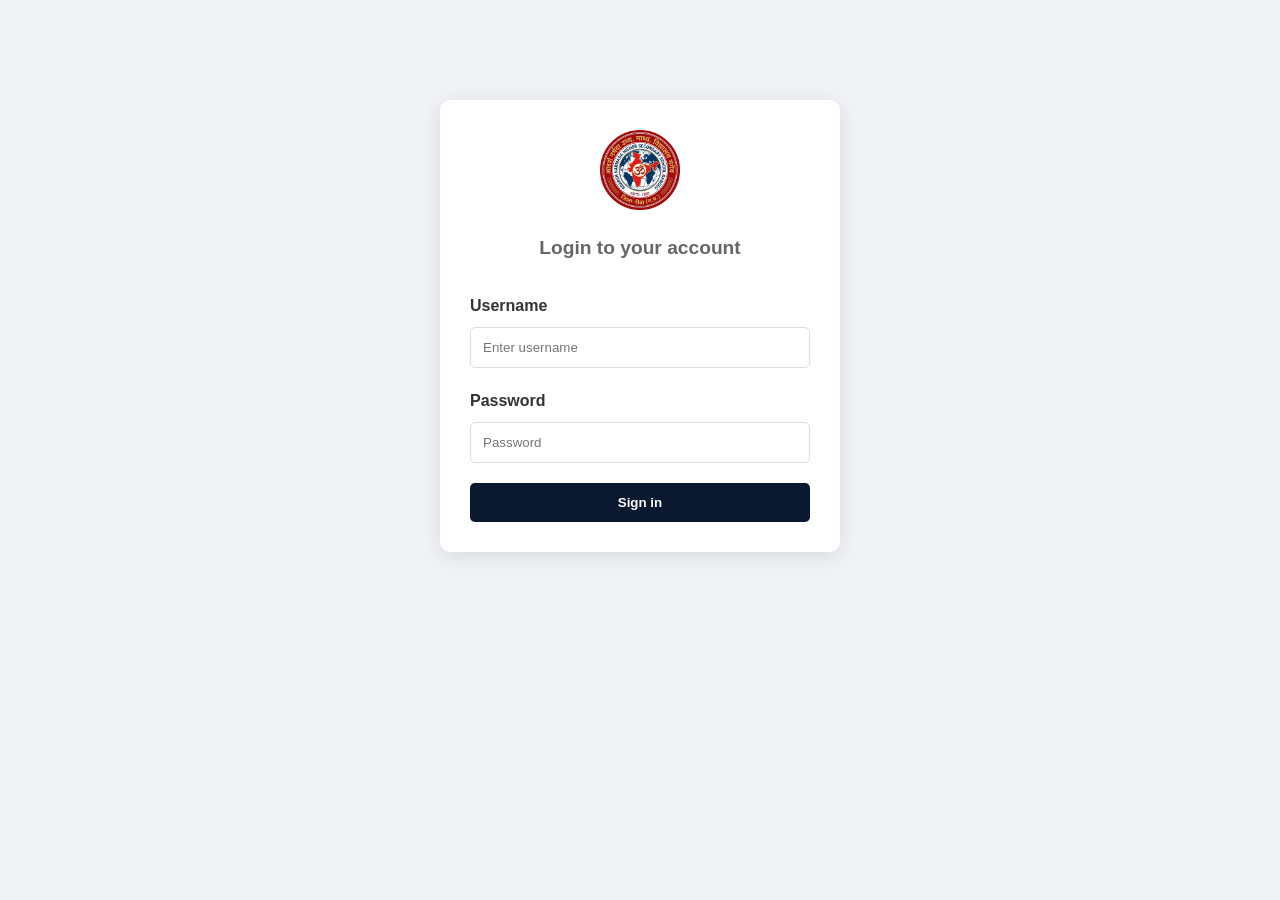
==== src/main/resources/static/admin.html @ f65e80a3 "Initial commit: Adarsh Narmada School Management System" ====
<!DOCTYPE html>
<html lang="en">
<head>
    <meta charset="UTF-8">
    <meta name="viewport" content="width=device-width, initial-scale=1.0">
    <title>Admin Dashboard - Adarsh Narmada Hr Sec School Gangeo</title>
    <link rel="stylesheet" href="css/style.css">
    <link rel="stylesheet" href="https://cdnjs.cloudflare.com/ajax/libs/font-awesome/6.4.0/css/all.min.css">
    <!-- SheetJS for Excel Parsing -->
    <script src="https://cdnjs.cloudflare.com/ajax/libs/xlsx/0.18.5/xlsx.full.min.js"></script>
    <link href="https://fonts.googleapis.com/css2?family=Inter:wght@300;400;500;600;700&display=swap" rel="stylesheet">
    <script src="https://html2canvas.hertzen.com/dist/html2canvas.min.js"></script>
</head>
<body style="background: #f0f2f5;">

    <div id="login-section" class="admin-container" style="margin-top: 100px; max-width: 400px;">
        <div style="text-align: center; margin-bottom: 30px;">
            <img src="img/logo.png" alt="School Logo" style="height: 80px; margin-bottom: 15px;">
            <h2 style="font-size: 1.2rem; color: #666;">Login to your account</h2>
        </div>
        <form id="login-form">
            <div class="form-group">
                <label>Username</label>
                <input type="text" id="username" placeholder="Enter username" required>
            </div>
            <div class="form-group">
                <label>Password</label>
                <input type="password" id="password" placeholder="Password" required>
            </div>
            <button type="submit" class="primary" style="width: 100%;">Sign in</button>
        </form>
        <p id="error-msg" style="color: red; margin-top: 15px; display: none; text-align: center;">Invalid credentials</p>
    </div>

    <div id="dashboard-section" class="admin-layout" style="display: none;">
        <!-- Sidebar Navigation -->
        <aside class="admin-sidebar">
            <div class="admin-sidebar-header">
                <img src="img/logo.png" alt="Logo">
                <div style="margin-top: 10px; font-weight: 700; font-size: 0.9rem; color: var(--yellow);">ADARSH NARMADA ADMIN</div>
            </div>
            <nav class="admin-nav-list">
                <a onclick="showSection('notifications-dash')" class="admin-nav-item active" id="nav-notifications">
                    <i class="fas fa-bullhorn"></i> <span>Manage News</span>
                </a>
                <a onclick="showSection('gallery-dash')" class="admin-nav-item" id="nav-gallery">
                    <i class="fas fa-images"></i> <span>Photo Gallery</span>
                </a>
                <a onclick="showSection('enquiries-dash')" class="admin-nav-item" id="nav-enquiries">
                    <i class="fas fa-envelope-open-text"></i> <span>Enquiries</span>
                </a>
                <a onclick="showSection('principal-dash')" class="admin-nav-item" id="nav-principal">
                    <i class="fas fa-user-tie"></i> <span>Principal Profile</span>
                </a>
                <a onclick="showSection('vision-dash')" class="admin-nav-item" id="nav-vision">
                    <i class="fas fa-eye"></i> <span>Vision & Mission</span>
                </a>
                <a onclick="showSection('faculty-dash')" class="admin-nav-item" id="nav-faculty">
                    <i class="fas fa-chalkboard-teacher"></i> <span>Manage Faculty</span>
                </a>
                <a onclick="showSection('testimonials-dash')" class="admin-nav-item" id="nav-testimonials">
                    <i class="fas fa-comment-dots"></i> <span>Testimonials</span>
                </a>
                <a onclick="showSection('applications-dash')" class="admin-nav-item" id="nav-applications">
                    <i class="fas fa-file-signature"></i> <span>Admissions</span>
                </a>
                <a onclick="showSection('students-dash')" class="admin-nav-item" id="nav-students">
                    <i class="fas fa-id-card"></i> <span>ID Card Gen</span>
                </a>
                <a onclick="showSection('results-dash')" class="admin-nav-item" id="nav-results">
                    <i class="fas fa-poll-h"></i> <span>Manage Results</span>
                </a>
                <a onclick="showSection('careers-dash')" class="admin-nav-item" id="nav-careers">
                    <i class="fas fa-briefcase"></i> <span>Careers</span>
                </a>
                <a onclick="showSection('settings-dash')" class="admin-nav-item" id="nav-settings">
                    <i class="fas fa-cog"></i> <span>School Settings</span>
                </a>
                <a onclick="showSection('library-dash')" class="admin-nav-item" id="nav-library">
                    <i class="fas fa-book"></i> <span>E-Library</span>
                </a>
                <div style="margin-top: 40px; padding-top: 20px; border-top: 1px solid rgba(255,255,255,0.1);">
                    <a onclick="logout()" class="admin-nav-item" style="color: #ff4d4d;">
                        <i class="fas fa-sign-out-alt"></i> <span>Logout</span>
                    </a>
                </div>
            </nav>
        </aside>

        <!-- Main Content Area -->
        <main class="admin-content">
            <header class="admin-top-bar">
                <h2 id="current-section-title">Manage News</h2>
                <div style="display: flex; align-items: center; gap: 15px;">
                    <span style="background: #e2e8f0; padding: 5px 15px; border-radius: 20px; font-size: 0.8rem; font-weight: 600; color: var(--navy);">Admin User</span>
                    <i class="fas fa-user-circle" style="font-size: 2rem; color: var(--navy);"></i>
                </div>
            </header>

            <!-- Notifications Dashboard -->
            <div id="notifications-dash" class="admin-card">
                <h3><i class="fas fa-plus-circle"></i> Post New Notification</h3>
                <form id="notification-form">
                    <div class="form-group">
                        <label>Title</label>
                        <input type="text" id="notif-title" placeholder="Update Title" required>
                    </div>
                    <div class="form-group">
                        <label>Category</label>
                        <select id="notif-category" style="width: 100%; padding: 12px; border: 1px solid #ddd; border-radius: 5px;">
                            <option value="Latest Updates">Latest Updates</option>
                            <option value="Admissions">Admissions</option>
                            <option value="Events">Events</option>
                        </select>
                    </div>
                    <div class="form-group">
                        <label>Message Content</label>
                        <textarea id="notif-content" rows="4" placeholder="Detailed notification content..." required></textarea>
                    </div>
                    <button type="submit" class="primary">Submit Notification</button>
                </form>
                <hr style="margin: 40px 0; border: 0; border-top: 1px solid #eee;">
                <h3><i class="fas fa-list"></i> Existing Notifications</h3>
                <div id="admin-notifications-list">
                    <!-- Notifications will be listed here -->
                </div>
            </div>

            <!-- Gallery Dashboard -->
            <div id="gallery-dash" class="admin-card" style="display: none;">
                <h3><i class="fas fa-upload"></i> Manage Photo Gallery</h3>
                <div style="margin-bottom: 40px; padding: 20px; background: #f8fafc; border-radius: 10px;">
                    <h4>Upload New Photo</h4>
                    <div class="form-group">
                        <input type="file" id="gallery-upload" accept="image/*">
                        <button onclick="handleGalleryUpload()" class="primary" style="margin-top: 10px;">Upload Image</button>
                    </div>
                </div>
                <div id="admin-gallery-list" style="display: grid; grid-template-columns: repeat(auto-fill, minmax(150px, 1fr)); gap: 15px;">
                    <!-- Gallery images with delete buttons -->
                </div>
            </div>

            <!-- Applications Dashboard -->
            <div id="applications-dash" class="admin-card" style="display: none;">
                <h3><i class="fas fa-user-graduate"></i> Admission Applications</h3>
                <div id="applications-list" style="margin-top: 20px;">
                    <!-- Applications will be listed here -->
                </div>
            </div>

            <!-- Faculty Dashboard -->
            <div id="faculty-dash" class="admin-card" style="display: none;">
                <h3><i class="fas fa-chalkboard-teacher"></i> Manage Faculty</h3>
                <div style="margin-bottom: 40px; padding: 20px; background: #f8fafc; border-radius: 10px;">
                    <div class="form-group">
                        <label>Teacher Name</label>
                        <input type="text" id="faculty-name-input" placeholder="e.g. Mr. John Doe" required>
                    </div>
                    <div class="form-group">
                        <label>Teacher Photo</label>
                        <input type="file" id="faculty-photo-input" accept="image/*" required>
                    </div>
                    <button onclick="addFaculty()" class="primary">Add Teacher</button>
                </div>
                <div id="faculty-admin-list" style="display: grid; grid-template-columns: repeat(auto-fill, minmax(180px, 1fr)); gap: 20px;">
                    <!-- Faculty list will appear here -->
                </div>
            </div>

            <!-- Vision Dashboard -->
            <div id="vision-dash" class="admin-card" style="display: none;">
                <h3><i class="fas fa-eye"></i> Update Vision & Mission</h3>
                <div class="form-group">
                    <label>Vision & Mission Content (HTML allowed)</label>
                    <textarea id="vision-msg-input" rows="10" placeholder="Type vision/mission here..." required></textarea>
                </div>
                <button onclick="updateVisionMission()" class="primary">Update Content</button>
            </div>

            <!-- Principal Dashboard -->
            <div id="principal-dash" class="admin-card" style="display: none;">
                <h3><i class="fas fa-user-tie"></i> Update Principal's Profile</h3>
                <div class="form-group">
                    <label>Principal Name</label>
                    <input type="text" id="principal-name-input" placeholder="e.g. Dr. John Doe" required>
                </div>
                <div class="form-group" style="display: grid; grid-template-columns: 1fr 150px; gap: 20px;">
                    <div>
                        <label>Profile Photo</label>
                        <input type="file" id="principal-photo-input" accept="image/*">
                    </div>
                    <div id="p-photo-preview" style="text-align: center;">
                        <img id="p-photo-v" src="" style="width: 100px; height: 100px; border-radius: 50%; object-fit: cover; border: 2px solid var(--yellow); display: none;">
                    </div>
                </div>
                <div class="form-group" style="display: grid; grid-template-columns: 1fr 1fr; gap: 20px;">
                    <div>
                        <label>Official Seal (PNG recommended)</label>
                        <input type="file" id="principal-seal-input" accept="image/*">
                        <div id="p-seal-preview" style="margin-top: 10px;">
                            <img id="p-seal-v" src="" style="height: 60px; border: 1px solid #ddd; display: none;">
                        </div>
                    </div>
                    <div>
                        <label>Principal Signature (PNG recommended)</label>
                        <input type="file" id="principal-sign-input" accept="image/*">
                        <div id="p-sign-preview" style="margin-top: 10px;">
                            <img id="p-sign-v" src="" style="height: 40px; border: 1px solid #ddd; display: none;">
                        </div>
                    </div>
                </div>
                <div class="form-group">
                    <label>Short Quote / Tagline</label>
                    <input type="text" id="principal-quote-input" placeholder="e.g. Education is the manifestation of perfection..." required>
                </div>
                <div class="form-group">
                    <label>Full Message (HTML allowed)</label>
                    <textarea id="principal-msg-input" rows="10" placeholder="Type message here..." required></textarea>
                </div>
                <button onclick="updatePrincipalProfile()" class="primary">Update Profile</button>
            </div>

            <!-- Testimonials Dashboard -->
            <div id="testimonials-dash" class="admin-card" style="display: none;">
                <h3><i class="fas fa-comments"></i> Parent Testimonials</h3>
                <div id="testimonials-admin-list" style="margin-top: 20px;">
                    <!-- Testimonials will be listed here -->
                </div>
            </div>

            <!-- Careers Dashboard -->
            <div id="careers-dash" class="admin-card" style="display: none;">
                <h3><i class="fas fa-briefcase"></i> Career Applications</h3>
                <div id="careers-list" style="margin-top: 20px;">
                    <!-- Careers will be listed here -->
                </div>
            </div>

            <!-- School Settings Dashboard -->
            <div id="settings-dash" class="admin-card" style="display: none;">
                <h3><i class="fas fa-cogs"></i> School Settings & Contact Info</h3>
                <p style="margin-bottom: 20px; color: #666;">Changes here will update all headers, footers, and contact sections across the website.</p>
                
                <div class="form-group">
                    <label>Official Email Address</label>
                    <input type="email" id="set-email" placeholder="e.g. contact@anhs.com" required>
                </div>
                <div class="form-group">
                    <label>Official Phone Number</label>
                    <input type="text" id="set-phone" placeholder="e.g. +91 8989824557" required>
                </div>
                <div class="form-group">
                    <label>School Address (Full)</label>
                    <textarea id="set-address" rows="3" placeholder="Enter physical address..."></textarea>
                </div>
                <div class="form-group">
                    <label>Google Maps / Plus Code Link</label>
                    <input type="text" id="set-maps" placeholder="https://www.google.com/maps/..." required>
                </div>
                <button onclick="updateSchoolSettings()" class="primary">Save Settings</button>
            </div>

            <!-- Students & ID Card Dashboard -->
            <div id="students-dash" class="admin-card" style="display: none;">
                <div style="display: flex; justify-content: space-between; align-items: center; margin-bottom: 25px;">
                    <h3><i class="fas fa-id-card"></i> Student ID Card Generator</h3>
                    <button onclick="document.getElementById('add-student-form-wrap').style.display='block'" class="primary" style="background: var(--yellow); color: var(--navy);">+ Add New Student</button>
                </div>

                <!-- Add Student Form -->
                <div id="add-student-form-wrap" style="display: none; background: #f8fafc; padding: 25px; border-radius: 12px; margin-bottom: 30px; border: 1px solid #e2e8f0;">
                    <h4 style="margin-bottom: 20px;">Enter Student Details</h4>
                    <form id="student-form">
                        <div style="display: grid; grid-template-columns: 1fr 1fr; gap: 20px;">
                            <div class="form-group">
                                <label>Full Name</label>
                                <input type="text" id="stu-name" placeholder="Student Name" required>
                            </div>
                            <div class="form-group">
                                <label>Father's Name</label>
                                <input type="text" id="stu-father" placeholder="Father's Name" required>
                            </div>
                            <div class="form-group">
                                <label>Class</label>
                                <input type="text" id="stu-class" placeholder="e.g. 10th-A" required>
                            </div>
                            <div class="form-group">
                                <label>Roll No</label>
                                <input type="text" id="stu-roll" placeholder="Roll Number" required>
                            </div>
                            <div class="form-group">
                                <label>Date of Birth</label>
                                <input type="date" id="stu-dob" required>
                            </div>
                            <div class="form-group">
                                <label>Blood Group</label>
                                <input type="text" id="stu-blood" placeholder="e.g. O+">
                            </div>
                        </div>
                        <div class="form-group">
                            <label>Address</label>
                            <textarea id="stu-address" rows="2" placeholder="Residential Address" required></textarea>
                        </div>
                        <div class="form-group">
                            <label>Photo</label>
                            <input type="file" id="stu-photo" accept="image/*" required>
                        </div>
                        <div style="display: flex; gap: 10px; margin-top: 10px;">
                            <button type="submit" class="primary">Save Student</button>
                            <button type="button" onclick="document.getElementById('add-student-form-wrap').style.display='none'" style="background: #e2e8f0; border: none; padding: 10px 20px; border-radius: 5px; cursor: pointer;">Cancel</button>
                        </div>
                    </form>
                </div>

                <!-- Student List -->
                <div id="admin-students-list" style="display: grid; grid-template-columns: repeat(auto-fill, minmax(280px, 1fr)); gap: 20px;">
                    <!-- Student list will appear here -->
                </div>
            </div>

            <!-- ID Card Preview Modal -->
            <div id="id-card-modal" style="display: none; position: fixed; top: 0; left: 0; width: 100%; height: 100%; background: rgba(0,0,0,0.8); z-index: 1000; justify-content: center; align-items: center; overscroll-behavior: contain;">
                <div style="background: white; padding: 30px; border-radius: 15px; position: relative; max-height: 90vh; overflow-y: auto;">
                    <button onclick="document.getElementById('id-card-modal').style.display='none'" style="position: absolute; right: 20px; top: 20px; background: none; border: none; font-size: 1.5rem; cursor: pointer;">&times;</button>
                    <h3 style="margin-bottom: 20px;">ID Card Preview</h3>
                    
                    <div id="id-card-capture-area">
                        <!-- Custom ID Card Design -->
                        <div class="id-card-template">
                            <div class="id-card-header">
                                <img src="img/logo.png" alt="Logo">
                                <div class="id-card-school-info">
                                    <h4>ADARSH NARMADA</h4>
                                    <h5>Hr Sec School Gangeo</h5>
                                    <p>Rewa (M.P.) - 486111</p>
                                </div>
                            </div>
                            <div class="id-card-body">
                                <div class="id-card-photo-wrap">
                                    <img id="card-photo" src="img/faculty/default.jpg" alt="Student">
                                </div>
                                <h3 id="card-name">STUDENT NAME</h3>
                                <div class="id-card-details">
                                    <div class="card-row"><span>Father:</span> <p id="card-father">-</p></div>
                                    <div class="card-row"><span>Class:</span> <p id="card-class">-</p></div>
                                    <div class="card-row"><span>Roll No:</span> <p id="card-roll">-</p></div>
                                    <div class="card-row"><span>DOB:</span> <p id="card-dob">-</p></div>
                                    <div class="card-row"><span>Blood:</span> <p id="card-blood">-</p></div>
                                    <div class="card-row"><span>Address:</span> <p id="card-address">-</p></div>
                                </div>
                            </div>
                            <div class="id-card-footer">
                                <div style="text-align: left;">
                                    <img id="card-sign" src="img/signature_placeholder.png" style="height: 30px; opacity: 0.7; object-fit: contain;">
                                    <p style="font-size: 0.6rem;">Principal Signature</p>
                                </div>
                                <div style="text-align: right;">
                                    <p style="font-size: 0.6rem; margin-top: 15px;">Valid for session 2024-25</p>
                                </div>
                            </div>
                        </div>
                    </div>

                    <div style="margin-top: 25px; display: flex; justify-content: center;">
                        <button onclick="downloadIDCard()" class="primary" style="background: #27ae60;">
                            <i class="fas fa-download"></i> Download ID Card (Image)
                        </button>
                    </div>
                </div>
            </div>

            <!-- Results Dashboard -->
            <div id="results-dash" class="admin-card" style="display: none;">
                <div style="display: flex; justify-content: space-between; align-items: center; margin-bottom: 25px;">
                    <h3><i class="fas fa-poll-h"></i> Manage Student Results</h3>
                    <div style="display: flex; gap: 10px;">
                        <button onclick="downloadExcelTemplate()" class="primary" style="background: #e2e8f0; color: #444; border: 1px solid #ccc;"><i class="fas fa-download"></i> Template</button>
                        <button onclick="document.getElementById('excel-upload-input').click()" class="primary" style="background: #27ae60;"><i class="fas fa-file-excel"></i> Bulk Upload (Excel)</button>
                        <input type="file" id="excel-upload-input" style="display: none;" accept=".xlsx, .xls, .csv" onchange="handleExcelUpload(this)">
                        <button onclick="document.getElementById('add-result-form-wrap').style.display='block'" class="primary" style="background: var(--yellow); color: var(--navy);">+ Add Single Result</button>
                    </div>
                </div>

                <!-- Add Result Form -->
                <div id="add-result-form-wrap" style="display: none; background: #f8fafc; padding: 25px; border-radius: 12px; margin-bottom: 30px; border: 1px solid #e2e8f0;">
                    <h4 style="margin-bottom: 20px;">Enter Exam Results</h4>
                    <form id="result-form">
                        <div style="display: grid; grid-template-columns: 1fr 1fr; gap: 20px;">
                            <div class="form-group">
                                <label>Roll Number</label>
                                <input type="text" id="res-roll" placeholder="Unique Roll No" required>
                            </div>
                            <div class="form-group">
                                <label>Student Name</label>
                                <input type="text" id="res-name" placeholder="Student Name" required>
                            </div>
                            <div class="form-group">
                                <label>Class</label>
                                <input type="text" id="res-class" placeholder="e.g. 10th" required>
                            </div>
                            <div class="form-group">
                                <label>Total Marks (All Subjects)</label>
                                <input type="number" id="res-total" placeholder="e.g. 500" required>
                            </div>
                            <div class="form-group">
                                <label>Obtained Marks</label>
                                <input type="number" id="res-obtained" placeholder="e.g. 420" required>
                            </div>
                        </div>
                        
                        <div style="margin-top: 20px;">
                            <label style="display: block; font-weight: 600; margin-bottom: 10px;">Subject-wise Marks (Optional)</label>
                            <div id="subject-inputs">
                                <div style="display: flex; gap: 10px; margin-bottom: 10px;">
                                    <input type="text" placeholder="Subject Name" class="sub-name" style="flex: 1; padding: 10px; border: 1px solid #ddd; border-radius: 5px;">
                                    <input type="number" placeholder="Marks" class="sub-marks" style="width: 100px; padding: 10px; border: 1px solid #ddd; border-radius: 5px;">
                                    <button type="button" onclick="addSubjectInput()" style="padding: 10px; background: #e2e8f0; border: none; border-radius: 5px; cursor: pointer;"><i class="fas fa-plus"></i></button>
                                </div>
                            </div>
                        </div>

                        <div style="display: flex; gap: 10px; margin-top: 30px;">
                            <button type="submit" class="primary">Save Result</button>
                            <button type="button" onclick="document.getElementById('add-result-form-wrap').style.display='none'" style="background: #e2e8f0; border: none; padding: 10px 20px; border-radius: 5px; cursor: pointer;">Cancel</button>
                        </div>
                    </form>
                </div>

                <!-- Results List -->
                <div style="overflow-x: auto;">
                    <table style="width: 100%; border-collapse: collapse; background: white; border-radius: 10px; overflow: hidden;">
                        <thead style="background: var(--navy); color: white; text-align: left;">
                            <tr>
                                <th style="padding: 15px;">Roll No</th>
                                <th style="padding: 15px;">Name</th>
                                <th style="padding: 15px;">Class</th>
                                <th style="padding: 15px;">Marks</th>
                                <th style="padding: 15px;">%</th>
                                <th style="padding: 15px;">Status</th>
                                <th style="padding: 15px;">Action</th>
                            </tr>
                        </thead>
                        <tbody id="admin-results-table">
                            <!-- Results will appear here -->
                        </tbody>
                    </table>
                </div>
            </div>

            <!-- E-Library Dashboard -->
            <div id="library-dash" class="admin-card" style="display: none;">
                <div style="display: flex; justify-content: space-between; align-items: center; margin-bottom: 25px;">
                    <h3><i class="fas fa-book"></i> E-Library Management</h3>
                    <button onclick="document.getElementById('add-book-form-wrap').style.display='block'" class="primary" style="background: var(--yellow); color: var(--navy);">+ Add New Book</button>
                </div>

                <!-- Add Book Form -->
                <div id="add-book-form-wrap" style="display: none; background: #f8fafc; padding: 25px; border-radius: 12px; margin-bottom: 30px; border: 1px solid #e2e8f0;">
                    <h4 style="margin-bottom: 20px;">Upload Book Details</h4>
                    <form id="book-form">
                        <div style="display: grid; grid-template-columns: 1fr 1fr; gap: 20px;">
                            <div class="form-group">
                                <label>Book Title</label>
                                <input type="text" id="lib-title" placeholder="e.g. Physics Class 12th" required>
                            </div>
                            <div class="form-group">
                                <label>Author / Publisher</label>
                                <input type="text" id="lib-author" placeholder="e.g. NCERT" required>
                            </div>
                        </div>
                        <div class="form-group">
                            <label>PDF File</label>
                            <input type="file" id="lib-pdf" accept=".pdf" required>
                        </div>
                        <div style="display: flex; gap: 10px; margin-top: 10px;">
                            <button type="submit" class="primary">Upload Book</button>
                            <button type="button" onclick="document.getElementById('add-book-form-wrap').style.display='none'" style="background: #e2e8f0; border: none; padding: 10px 20px; border-radius: 5px; cursor: pointer;">Cancel</button>
                        </div>
                    </form>
                </div>

                <!-- Books List -->
                <div style="overflow-x: auto;">
                    <table style="width: 100%; border-collapse: collapse; background: white; border-radius: 10px; overflow: hidden;">
                        <thead style="background: var(--navy); color: white; text-align: left;">
                            <tr>
                                <th style="padding: 15px;">Title</th>
                                <th style="padding: 15px;">Author</th>
                                <th style="padding: 15px;">Upload Date</th>
                                <th style="padding: 15px;">Action</th>
                            </tr>
                        </thead>
                        <tbody id="admin-library-table">
                            <!-- Books will appear here -->
                        </tbody>
                    </table>
                </div>
            </div>

            <!-- Website Enquiries Dashboard -->
            <div id="enquiries-dash" class="admin-card" style="display: none;">
                <div style="display: flex; justify-content: space-between; align-items: center; margin-bottom: 25px;">
                    <h3><i class="fas fa-envelope-open-text"></i> Website Enquiries</h3>
                    <button onclick="loadEnquiries()" class="primary" style="background: var(--navy);"><i class="fas fa-sync"></i> Refresh</button>
                </div>

                <div style="overflow-x: auto;">
                    <table style="width: 100%; border-collapse: collapse; background: white; border-radius: 10px; overflow: hidden;">
                        <thead style="background: var(--navy); color: white; text-align: left;">
                            <tr>
                                <th style="padding: 15px;">Date</th>
                                <th style="padding: 15px;">Name/Mobile</th>
                                <th style="padding: 15px;">Subject</th>
                                <th style="padding: 15px;">Message</th>
                                <th style="padding: 15px;">Action</th>
                            </tr>
                        </thead>
                        <tbody id="admin-enquiries-table">
                            <!-- Enquiries will appear here -->
                        </tbody>
                    </table>
                </div>
            </div>

            </div>
        </main>
    </div>

    <script src="js/script.js"></script>
    <script>
        // Simple Auth Simulation
        const loginForm = document.getElementById('login-form');
        const loginSection = document.getElementById('login-section');
        const dashboardSection = document.getElementById('dashboard-section');

        loginForm.addEventListener('submit', async (e) => {
            e.preventDefault();
            const user = document.getElementById('username').value;
            const pass = document.getElementById('password').value;
            const errorMsg = document.getElementById('error-msg');

            try {
                const response = await fetch('/api/login', {
                    method: 'POST',
                    headers: { 'Content-Type': 'application/json' },
                    body: JSON.stringify({ username: user, password: pass })
                });
                const result = await response.json();

                if (result.success) {
                    sessionStorage.setItem('adminToken', result.token);
                    showDashboard();
                } else {
                    errorMsg.innerText = (result.message || 'Invalid credentials') + '. Please check your spelling and case sensitivity.';
                    errorMsg.style.display = 'block';
                }
            } catch (err) {
                errorMsg.innerText = 'Server error. Please try again.';
                errorMsg.style.display = 'block';
            }
        });

        function showDashboard() {
            loginSection.style.display = 'none';
            dashboardSection.style.display = 'flex';
            // Initial data load
            loadAdminNotifications();
        }

        function logout() {
            sessionStorage.removeItem('adminToken');
            location.reload();
        }

        if (sessionStorage.getItem('adminToken')) {
            showDashboard();
        }
    </script>
</body>
</html>
---- src/main/resources/static/css/style.css ----
:root {
    --navy: #0a192f;
    --navy-light: #172a45;
    --yellow: #fbbd08;
    --yellow-hover: #e0ac07;
    --red: #e03e2d;
    --white: #ffffff;
    --gray-light: #f4f7f6;
    --text-dark: #333333;
    --transition: all 0.3s ease;
    --shadow: 0 4px 20px rgba(0,0,0,0.1);
}

@import url('https://fonts.googleapis.com/css2?family=Outfit:wght@300;400;600;700&display=swap');

* {
    margin: 0;
    padding: 0;
    box-sizing: border-box;
    font-family: 'Outfit', sans-serif;
}

body {
    background-color: var(--gray-light);
    color: var(--text-dark);
    line-height: 1.6;
}

/* Header & Nav */
.top-header {
    background-color: var(--navy);
    color: var(--white);
    padding: 10px 5%;
    display: flex;
    justify-content: space-between;
    align-items: center;
    font-size: 0.9rem;
}

.school-info {
    display: flex;
    align-items: center;
    gap: 20px;
}

.main-nav {
    background-color: var(--navy-light);
    padding: 15px 5%;
    position: sticky;
    top: 0;
    z-index: 1000;
    display: flex;
    justify-content: space-between;
    align-items: center;
}

.nav-links {
    display: flex;
    list-style: none;
    gap: 25px;
}

.nav-links li {
    position: relative;
}

/* Dropdown Container */
.dropdown-content {
    display: none;
    position: absolute;
    background-color: var(--navy-light);
    min-width: 200px;
    box-shadow: var(--shadow);
    z-index: 1001;
    top: 100%;
    left: 0;
    border-top: 3px solid var(--yellow);
    border-radius: 0 0 5px 5px;
}

.dropdown-content a {
    color: var(--white);
    padding: 12px 16px;
    text-decoration: none;
    display: block;
    font-size: 0.85rem;
    border-bottom: 1px solid rgba(255,255,255,0.05);
}

.dropdown-content a:hover {
    background-color: var(--navy);
    color: var(--yellow);
}

/* Show dropdown on hover */
.dropdown:hover .dropdown-content {
    display: block;
}

.dropbtn i {
    font-size: 0.75rem;
    margin-left: 5px;
}

.nav-links a {
    color: var(--white);
    text-decoration: none;
    font-weight: 500;
    transition: var(--transition);
    position: relative;
    padding-bottom: 5px;
}

.nav-links a::after {
    content: '';
    position: absolute;
    bottom: 0;
    left: 0;
    width: 0;
    height: 2px;
    background: var(--yellow);
    transition: var(--transition);
}

.nav-links a:hover {
    color: var(--yellow);
}

.nav-links a:hover::after {
    width: 100%;
}

.admin-login-btn {
    background-color: var(--yellow);
    color: var(--navy);
    padding: 8px 20px;
    border-radius: 5px;
    text-decoration: none;
    font-weight: 600;
    transition: var(--transition);
}

.admin-login-btn:hover {
    background-color: var(--yellow-hover);
    transform: translateY(-2px);
}

/* Hero Section */
.hero {
    height: 85vh;
    background: linear-gradient(135deg, var(--navy) 0%, var(--navy-light) 100%);
    display: flex;
    align-items: center;
    justify-content: center;
    color: var(--white);
    text-align: center;
    position: relative;
    overflow: hidden;
}

.hero::before {
    content: '';
    position: absolute;
    width: 200%;
    height: 200%;
    background: radial-gradient(circle, rgba(251,189,8,0.05) 0%, transparent 50%);
    animation: move-bg 20s linear infinite;
}

@keyframes move-bg {
    0% { transform: translate(-50%, -50%) rotate(0deg); }
    100% { transform: translate(-50%, -50%) rotate(360deg); }
}

.hero-content {
    position: relative;
    z-index: 10;
    max-width: 900px;
    padding: 0 20px;
    animation: fadeInUp 1s ease-out;
}

.hero-content h1 {
    font-size: 4rem;
    margin-bottom: 20px;
    letter-spacing: -1px;
    line-height: 1.1;
    text-shadow: 0 10px 30px rgba(0,0,0,0.3);
}

.hero-content p {
    font-size: 1.25rem;
    color: rgba(255,255,255,0.8);
    margin-bottom: 35px;
}

@keyframes fadeInUp {
    from { opacity: 0; transform: translateY(30px); }
    to { opacity: 1; transform: translateY(0); }
}

/* Sections */
.section {
    padding: 80px 10%;
}

.section-title {
    text-align: center;
    margin-bottom: 50px;
}

.section-title h2 {
    font-size: 2.5rem;
    color: var(--navy);
}

/* About Section */
.about-grid {
    display: grid;
    grid-template-columns: 1fr 1fr;
    gap: 50px;
    align-items: center;
}

.about-img img {
    width: 100%;
    border-radius: 10px;
    box-shadow: var(--shadow);
}

/* News Section */
.news-container {
    background: var(--white);
    padding: 30px;
    border-radius: 15px;
    box-shadow: var(--shadow);
}

.news-item {
    border-bottom: 1px solid #eee;
    padding: 15px 0;
    display: flex;
    gap: 20px;
    align-items: center;
}

.news-date {
    background: var(--yellow);
    padding: 10px;
    border-radius: 5px;
    min-width: 80px;
    text-align: center;
    font-weight: bold;
}

/* Admissions Banner */
.admissions-banner {
    background-color: var(--navy);
    color: var(--white);
    padding: 40px 10%;
    display: flex;
    justify-content: space-between;
    align-items: center;
}

.apply-btn {
    background-color: var(--yellow);
    color: var(--navy);
    padding: 12px 30px;
    border-radius: 5px;
    text-decoration: none;
    font-weight: bold;
}

/* Testimonials */
.testimonials-section {
    background-color: var(--navy);
    color: var(--white);
}

.testimonial-grid {
    display: grid;
    grid-template-columns: repeat(auto-fit, minmax(300px, 1fr));
    gap: 30px;
}

.testimonial-card {
    background: var(--white);
    color: var(--text-dark);
    padding: 40px;
    border-radius: 10px;
    position: relative;
    padding-top: 60px;
}

.quote-icon {
    position: absolute;
    top: -20px;
    left: 40px;
    background: var(--yellow);
    width: 50px;
    height: 50px;
    display: flex;
    align-items: center;
    justify-content: center;
    color: var(--white);
    font-size: 2rem;
    border-radius: 5px;
}

/* Footer */
footer {
    background-color: var(--navy);
    color: var(--white);
    padding: 80px 10% 20px;
}

.footer-grid {
    display: grid;
    grid-template-columns: 2fr 1fr 1fr 1fr;
    gap: 50px;
    margin-bottom: 50px;
}

.footer-col h3 {
    margin-bottom: 25px;
    color: var(--yellow);
}

.footer-bottom {
    border-top: 1px solid rgba(255,255,255,0.1);
    padding-top: 20px;
    text-align: center;
    font-size: 0.9rem;
}

/* Admin Dashboard UI */
.admin-container {
    max-width: 800px;
    margin: 50px auto;
    padding: 30px;
    background: var(--white);
    border-radius: 10px;
    box-shadow: var(--shadow);
}

.form-group {
    margin-bottom: 20px;
}

.form-group label {
    display: block;
    margin-bottom: 8px;
    font-weight: 600;
}

input, textarea {
    width: 100%;
    padding: 12px;
    border: 1px solid #ddd;
    border-radius: 5px;
}

button.primary {
    background: var(--navy);
    color: var(--white);
    padding: 12px 25px;
    border: none;
    border-radius: 5px;
    cursor: pointer;
    font-weight: bold;
}

/* Admission Form (Dark Theme) */
.form-page-body {
    background-color: #1a202c;
    color: #e2e8f0;
}

.admission-container {
    max-width: 1000px;
    margin: 40px auto;
    background: #2d3748;
    padding: 40px;
    border-radius: 8px;
    box-shadow: 0 10px 30px rgba(0,0,0,0.5);
    border: 1px solid #4a5568;
}

.form-header-img {
    text-align: center;
    margin-bottom: 30px;
    border-bottom: 1px solid #4a5568;
    padding-bottom: 20px;
}

.form-section {
    margin-bottom: 40px;
    border-bottom: 1px solid #4a5568;
    padding-bottom: 30px;
}

.form-section-title {
    color: var(--yellow);
    font-size: 1.2rem;
    margin-bottom: 20px;
    font-weight: 600;
    text-transform: uppercase;
    letter-spacing: 1px;
}

.form-grid-3 {
    display: grid;
    grid-template-columns: repeat(3, 1fr);
    gap: 20px;
}

.form-grid-2 {
    display: grid;
    grid-template-columns: repeat(2, 1fr);
    gap: 20px;
}

.form-field {
    margin-bottom: 15px;
}

.form-field label {
    display: block;
    margin-bottom: 8px;
    font-size: 0.9rem;
    color: #cbd5e0;
}

.form-field input, .form-field select {
    width: 100%;
    padding: 10px;
    background: #edf2f7;
    border: 1px solid #cbd5e0;
    border-radius: 4px;
    color: #2d3748;
}

.form-field input:focus {
    outline: 2px solid var(--yellow);
    background: #fff;
}

.checkbox-group {
    display: flex;
    gap: 30px;
    margin-top: 10px;
}

.checkbox-item {
    display: flex;
    align-items: center;
    gap: 10px;
    cursor: pointer;
}

.submit-section {
    text-align: left;
    margin-top: 30px;
}

.btn-submit {
    background-color: #2f855a;
    color: white;
    padding: 12px 30px;
    border: none;
    border-radius: 4px;
    font-weight: 600;
    cursor: pointer;
    transition: var(--transition);
}

.btn-submit:hover {
    background-color: #276749;
    transform: scale(1.02);
}

.note-text {
    font-size: 0.8rem;
    color: #a0aec0;
    margin-top: 20px;
}

/* Gallery Hover Enhancements */
#gallery-grid img {
    transition: var(--transition);
    cursor: pointer;
}

/* Sub-Page Layout (Principal Message, etc.) */
.sub-banner {
    background: linear-gradient(rgba(0,0,0,0.7), rgba(0,0,0,0.7)), url('../img/hero.png') center/cover;
    padding: 60px 0;
    color: white;
    text-align: left;
}

.sub-banner-content {
    max-width: 1200px;
    margin: 0 auto;
    padding: 0 20px;
}

.breadcrumbs {
    font-size: 0.9rem;
    color: var(--yellow);
    margin-top: 10px;
}

.breadcrumbs a {
    color: white;
    text-decoration: none;
}

.page-container {
    max-width: 1200px;
    margin: 40px auto;
    display: grid;
    grid-template-columns: 2fr 1fr;
    gap: 30px;
    padding: 0 20px;
}

.content-box {
    background: white;
    padding: 30px;
    border-radius: 8px;
    box-shadow: var(--shadow);
    border-top: 5px solid var(--navy);
}

.sidebar-box {
    background: white;
    padding: 30px;
    border-radius: 8px;
    box-shadow: var(--shadow);
    border-top: 5px solid var(--yellow);
}

.sidebar-links {
    list-style: none;
    margin-top: 20px;
}

.sidebar-links li {
    padding: 12px 0;
    border-bottom: 1px solid #eee;
}

.sidebar-links a {
    color: var(--navy);
    text-decoration: none;
    font-weight: 500;
    display: flex;
    justify-content: space-between;
    align-items: center;
}

/* Testimonial Form */
.review-form-container {
    max-width: 800px;
    margin: 40px auto;
    background: white;
    padding: 30px;
    border-radius: 8px;
    box-shadow: var(--shadow);
}

.review-form textarea {
    width: 100%;
    padding: 15px;
    background: #f8f9fa;
    border: 1px solid #ddd;
    border-radius: 5px;
    margin-bottom: 20px;
}

.review-input-group {
    display: grid;
    grid-template-columns: 1fr 1fr;
    gap: 20px;
    margin-bottom: 20px;
}

.review-input-group input {
    width: 100%;
    padding: 12px;
    border: 1px solid #ddd;
    border-radius: 5px;
}

.admin-item-card {
    background: #fff;
    padding: 20px;
    border-radius: 10px;
    box-shadow: 0 4px 6px rgba(0,0,0,0.05);
    margin-bottom: 20px;
    border-left: 5px solid var(--navy);
}

/* Faculty Section Styles */
.faculty-grid {
    display: grid;
    grid-template-columns: repeat(auto-fit, minmax(200px, 1fr));
    gap: 30px;
    margin-top: 40px;
}

.faculty-card {
    background: white;
    padding: 20px;
    border-radius: 15px;
    text-align: center;
    box-shadow: var(--shadow);
    transition: var(--transition);
    border-bottom: 4px solid var(--yellow);
}

.faculty-card:hover {
    transform: translateY(-10px);
}

.faculty-img {
    width: 120px;
    height: 120px;
    border-radius: 50%;
    object-fit: cover;
    margin-bottom: 15px;
    border: 3px solid var(--yellow);
    padding: 5px;
}

/* Admin Dashboard Modern Layout */
.admin-layout {
    display: flex;
    min-height: 100vh;
}

.admin-sidebar {
    width: 280px;
    background: var(--navy);
    color: white;
    padding: 30px 0;
    position: fixed;
    height: 100vh;
    overflow-y: auto;
    z-index: 100;
}

.admin-sidebar-header {
    padding: 0 30px 30px;
    border-bottom: 1px solid rgba(255,255,255,0.1);
    margin-bottom: 20px;
    text-align: center;
}

.admin-sidebar-header img {
    height: 60px;
}

.admin-nav-list {
    list-style: none;
}

.admin-nav-item {
    display: flex;
    align-items: center;
    padding: 15px 30px;
    color: rgba(255,255,255,0.7);
    text-decoration: none;
    transition: var(--transition);
    cursor: pointer;
    border-left: 4px solid transparent;
    font-weight: 500;
}

.admin-nav-item i {
    width: 25px;
    margin-right: 15px;
    font-size: 1.1rem;
}

.admin-nav-item:hover {
    background: rgba(251,189,8,0.1);
    color: var(--yellow);
}

.admin-nav-item.active {
    background: rgba(251,189,8,0.15);
    color: var(--yellow);
    border-left: 4px solid var(--yellow);
}

.admin-content {
    flex: 1;
    margin-left: 280px;
    padding: 40px;
    background: #f8fafc;
}

.admin-top-bar {
    display: flex;
    justify-content: space-between;
    align-items: center;
    margin-bottom: 40px;
}

.admin-card {
    background: white;
    padding: 30px;
    border-radius: 15px;
    box-shadow: 0 4px 6px -1px rgba(0, 0, 0, 0.1), 0 2px 4px -1px rgba(0, 0, 0, 0.06);
    margin-bottom: 30px;
}

.admin-card h3 {
    margin-bottom: 25px;
    color: var(--navy);
    display: flex;
    align-items: center;
    gap: 10px;
}

/* Responsive adjustment */
@media (max-width: 992px) {
    .admin-sidebar { width: 80px; }
    .admin-nav-item span { display: none; }
    .admin-sidebar-header span { display: none; }
    .admin-content { margin-left: 80px; }
}

/* --- ID Card Template Styles --- */
.id-card-template {
    width: 320px;
    height: 480px;
    background: white;
    border-radius: 15px;
    box-shadow: 0 10px 30px rgba(0,0,0,0.1);
    overflow: hidden;
    position: relative;
    border: 1px solid #ddd;
    font-family: 'Inter', sans-serif;
    color: #333;
    display: flex;
    flex-direction: column;
    margin: 0 auto; /* Center in preview */
}

.id-card-header {
    background: var(--navy);
    padding: 15px;
    display: flex;
    align-items: center;
    gap: 12px;
    color: white;
    border-bottom: 4px solid var(--yellow);
}

.id-card-header img {
    height: 45px;
    width: 45px;
    object-fit: contain;
}

.id-card-school-info h4 {
    font-size: 0.9rem;
    font-weight: 800;
    margin: 0;
    letter-spacing: 0.5px;
    color: var(--yellow);
    text-transform: uppercase;
}

.id-card-school-info h5 {
    font-size: 0.65rem;
    margin: 2px 0;
    font-weight: 500;
}

.id-card-school-info p {
    font-size: 0.55rem;
    margin: 0;
    opacity: 0.8;
}

.id-card-body {
    padding: 20px;
    flex-grow: 1;
    text-align: center;
    display: flex;
    flex-direction: column;
    align-items: center;
}

.id-card-photo-wrap {
    width: 110px;
    height: 110px;
    border: 3px solid var(--navy);
    border-radius: 10px;
    overflow: hidden;
    margin-bottom: 15px;
    background: #f0f2f5;
}

.id-card-photo-wrap img {
    width: 100%;
    height: 100%;
    object-fit: cover;
}

.id-card-body h3 {
    font-size: 1.1rem;
    font-weight: 700;
    color: var(--navy);
    margin: 0 0 15px 0;
    text-transform: uppercase;
}

.id-card-details {
    width: 100%;
    text-align: left;
}

.card-row {
    display: flex;
    margin-bottom: 6px;
    font-size: 0.75rem;
    line-height: 1.2;
}

.card-row span {
    font-weight: 700;
    width: 85px;
    color: #666;
}

.card-row p {
    margin: 0;
    font-weight: 600;
    color: #333;
    flex: 1;
}

.id-card-footer {
    padding: 10px 20px;
    background: #f8fafc;
    border-top: 1px solid #eee;
    display: flex;
    justify-content: space-between;
    align-items: flex-end;
}
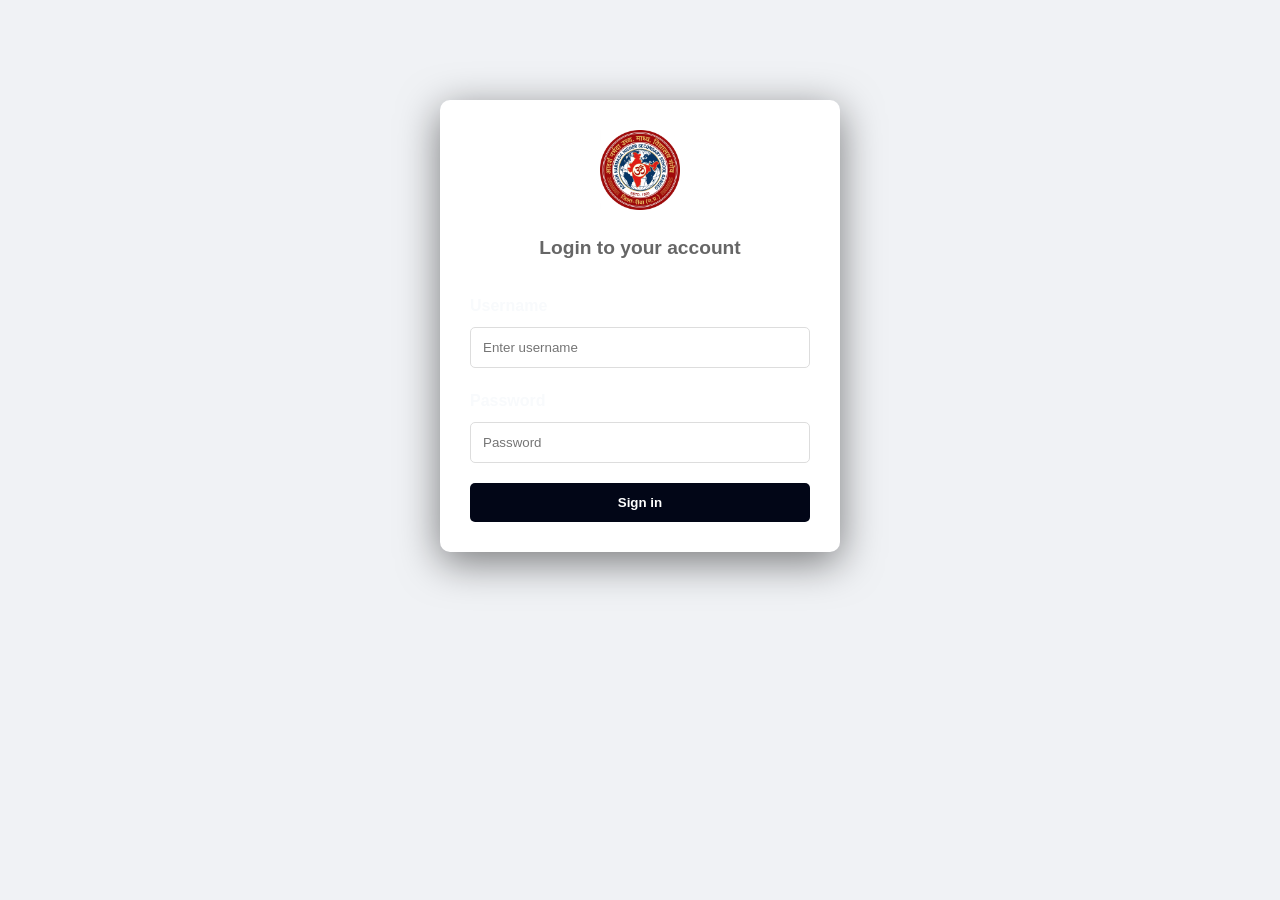
==== commit a6da71d0: "Website updated" ====
--- a/src/main/resources/static/admin.html
+++ b/src/main/resources/static/admin.html
@@ -40,47 +40,47 @@
                 <div style="margin-top: 10px; font-weight: 700; font-size: 0.9rem; color: var(--yellow);">ADARSH NARMADA ADMIN</div>
             </div>
             <nav class="admin-nav-list">
-                <a onclick="showSection('notifications-dash')" class="admin-nav-item active" id="nav-notifications">
+                <a href="javascript:void(0)" onclick="showSection('notifications-dash')" class="admin-nav-item active" id="nav-notifications">
                     <i class="fas fa-bullhorn"></i> <span>Manage News</span>
                 </a>
-                <a onclick="showSection('gallery-dash')" class="admin-nav-item" id="nav-gallery">
+                <a href="javascript:void(0)" onclick="showSection('gallery-dash')" class="admin-nav-item" id="nav-gallery">
                     <i class="fas fa-images"></i> <span>Photo Gallery</span>
                 </a>
-                <a onclick="showSection('enquiries-dash')" class="admin-nav-item" id="nav-enquiries">
+                <a href="javascript:void(0)" onclick="showSection('enquiries-dash')" class="admin-nav-item" id="nav-enquiries">
                     <i class="fas fa-envelope-open-text"></i> <span>Enquiries</span>
                 </a>
-                <a onclick="showSection('principal-dash')" class="admin-nav-item" id="nav-principal">
+                <a href="javascript:void(0)" onclick="showSection('principal-dash')" class="admin-nav-item" id="nav-principal">
                     <i class="fas fa-user-tie"></i> <span>Principal Profile</span>
                 </a>
-                <a onclick="showSection('vision-dash')" class="admin-nav-item" id="nav-vision">
+                <a href="javascript:void(0)" onclick="showSection('vision-dash')" class="admin-nav-item" id="nav-vision">
                     <i class="fas fa-eye"></i> <span>Vision & Mission</span>
                 </a>
-                <a onclick="showSection('faculty-dash')" class="admin-nav-item" id="nav-faculty">
+                <a href="javascript:void(0)" onclick="showSection('faculty-dash')" class="admin-nav-item" id="nav-faculty">
                     <i class="fas fa-chalkboard-teacher"></i> <span>Manage Faculty</span>
                 </a>
-                <a onclick="showSection('testimonials-dash')" class="admin-nav-item" id="nav-testimonials">
+                <a href="javascript:void(0)" onclick="showSection('testimonials-dash')" class="admin-nav-item" id="nav-testimonials">
                     <i class="fas fa-comment-dots"></i> <span>Testimonials</span>
                 </a>
-                <a onclick="showSection('applications-dash')" class="admin-nav-item" id="nav-applications">
+                <a href="javascript:void(0)" onclick="showSection('applications-dash')" class="admin-nav-item" id="nav-applications">
                     <i class="fas fa-file-signature"></i> <span>Admissions</span>
                 </a>
-                <a onclick="showSection('students-dash')" class="admin-nav-item" id="nav-students">
+                <a href="javascript:void(0)" onclick="showSection('students-dash')" class="admin-nav-item" id="nav-students">
                     <i class="fas fa-id-card"></i> <span>ID Card Gen</span>
                 </a>
-                <a onclick="showSection('results-dash')" class="admin-nav-item" id="nav-results">
+                <a href="javascript:void(0)" onclick="showSection('results-dash')" class="admin-nav-item" id="nav-results">
                     <i class="fas fa-poll-h"></i> <span>Manage Results</span>
                 </a>
-                <a onclick="showSection('careers-dash')" class="admin-nav-item" id="nav-careers">
+                <a href="javascript:void(0)" onclick="showSection('careers-dash')" class="admin-nav-item" id="nav-careers">
                     <i class="fas fa-briefcase"></i> <span>Careers</span>
                 </a>
-                <a onclick="showSection('settings-dash')" class="admin-nav-item" id="nav-settings">
+                <a href="javascript:void(0)" onclick="showSection('settings-dash')" class="admin-nav-item" id="nav-settings">
                     <i class="fas fa-cog"></i> <span>School Settings</span>
                 </a>
-                <a onclick="showSection('library-dash')" class="admin-nav-item" id="nav-library">
+                <a href="javascript:void(0)" onclick="showSection('library-dash')" class="admin-nav-item" id="nav-library">
                     <i class="fas fa-book"></i> <span>E-Library</span>
                 </a>
                 <div style="margin-top: 40px; padding-top: 20px; border-top: 1px solid rgba(255,255,255,0.1);">
-                    <a onclick="logout()" class="admin-nav-item" style="color: #ff4d4d;">
+                    <a href="javascript:void(0)" onclick="logout()" class="admin-nav-item" style="color: #ff4d4d;">
                         <i class="fas fa-sign-out-alt"></i> <span>Logout</span>
                     </a>
                 </div>
@@ -111,6 +111,7 @@
                             <option value="Latest Updates">Latest Updates</option>
                             <option value="Admissions">Admissions</option>
                             <option value="Events">Events</option>
+                            <option value="Flash News">Flash News (Ticker)</option>
                         </select>
                     </div>
                     <div class="form-group">
--- a/src/main/resources/static/css/style.css
+++ b/src/main/resources/static/css/style.css
@@ -1,14 +1,22 @@
 :root {
-    --navy: #0a192f;
-    --navy-light: #172a45;
-    --yellow: #fbbd08;
-    --yellow-hover: #e0ac07;
-    --red: #e03e2d;
+    --navy: #020617;
+    --navy-light: #0f172a;
+    --navy-translucent: rgba(2, 6, 23, 0.7);
+    --yellow: #f59e0b;
+    --yellow-hover: #d97706;
+    --teal: #06b6d4;
+    --neon-blue: #3b82f6;
+    --neon-purple: #8b5cf6;
+    --red: #ef4444;
     --white: #ffffff;
-    --gray-light: #f4f7f6;
-    --text-dark: #333333;
-    --transition: all 0.3s ease;
-    --shadow: 0 4px 20px rgba(0,0,0,0.1);
+    --gray-light: #020617; /* Changed to dark for deep theme */
+    --text-dark: #f8fafc; /* Changed to light for contrast */
+    --transition: all 0.4s cubic-bezier(0.4, 0, 0.2, 1);
+    --shadow: 0 10px 40px rgba(0,0,0,0.5);
+    --shadow-hover: 0 20px 50px rgba(6, 182, 212, 0.3);
+    --glass-bg: rgba(15, 23, 42, 0.6);
+    --glass-border: 1px solid rgba(255, 255, 255, 0.1);
+    --glass-shadow: 0 8px 32px 0 rgba(0, 0, 0, 0.8);
 }
 
 @import url('https://fonts.googleapis.com/css2?family=Outfit:wght@300;400;600;700&display=swap');
@@ -44,7 +52,10 @@
 }
 
 .main-nav {
-    background-color: var(--navy-light);
+    background-color: var(--navy-translucent);
+    backdrop-filter: blur(12px);
+    -webkit-backdrop-filter: blur(12px);
+    border-bottom: 1px solid rgba(255, 255, 255, 0.1);
     padding: 15px 5%;
     position: sticky;
     top: 0;
@@ -52,6 +63,7 @@
     display: flex;
     justify-content: space-between;
     align-items: center;
+    box-shadow: var(--shadow);
 }
 
 .nav-links {
@@ -147,8 +159,10 @@
 
 /* Hero Section */
 .hero {
-    height: 85vh;
-    background: linear-gradient(135deg, var(--navy) 0%, var(--navy-light) 100%);
+    height: 90vh;
+    background: radial-gradient(circle at top right, rgba(6, 182, 212, 0.2), transparent 40%),
+                radial-gradient(circle at bottom left, rgba(139, 92, 246, 0.2), transparent 40%),
+                var(--navy);
     display: flex;
     align-items: center;
     justify-content: center;
@@ -163,8 +177,8 @@
     position: absolute;
     width: 200%;
     height: 200%;
-    background: radial-gradient(circle, rgba(251,189,8,0.05) 0%, transparent 50%);
-    animation: move-bg 20s linear infinite;
+    background: radial-gradient(circle, rgba(59, 130, 246, 0.1) 0%, transparent 60%);
+    animation: move-bg 15s linear infinite alternate;
 }
 
 @keyframes move-bg {
@@ -181,11 +195,21 @@
 }
 
 .hero-content h1 {
-    font-size: 4rem;
-    margin-bottom: 20px;
-    letter-spacing: -1px;
+    font-size: 5rem;
+    font-weight: 800;
+    margin-bottom: 25px;
+    letter-spacing: -2px;
     line-height: 1.1;
-    text-shadow: 0 10px 30px rgba(0,0,0,0.3);
+    text-shadow: 0 10px 40px rgba(6, 182, 212, 0.5);
+    background: linear-gradient(to right, #38bdf8, #818cf8, #c084fc);
+    -webkit-background-clip: text;
+    -webkit-text-fill-color: transparent;
+    animation: glow-pulse 3s infinite alternate;
+}
+
+@keyframes glow-pulse {
+    0% { text-shadow: 0 10px 40px rgba(6, 182, 212, 0.5); }
+    100% { text-shadow: 0 10px 50px rgba(139, 92, 246, 0.8); }
 }
 
 .hero-content p {
@@ -206,12 +230,35 @@
 
 .section-title {
     text-align: center;
-    margin-bottom: 50px;
+    margin-bottom: 60px;
+    position: relative;
 }
 
 .section-title h2 {
-    font-size: 2.5rem;
-    color: var(--navy);
+    font-size: 3rem;
+    color: var(--white);
+    font-weight: 800;
+    margin-bottom: 10px;
+    position: relative;
+    display: inline-block;
+    text-transform: uppercase;
+    letter-spacing: 2px;
+    background: linear-gradient(to right, var(--teal), var(--neon-purple));
+    -webkit-background-clip: text;
+    -webkit-text-fill-color: transparent;
+}
+
+.section-title h2::after {
+    content: '';
+    position: absolute;
+    bottom: -15px;
+    left: 50%;
+    transform: translateX(-50%);
+    width: 80px;
+    height: 5px;
+    background: linear-gradient(to right, var(--teal), var(--neon-purple));
+    border-radius: 5px;
+    box-shadow: 0 0 15px var(--neon-purple);
 }
 
 /* About Section */
@@ -224,33 +271,50 @@
 
 .about-img img {
     width: 100%;
-    border-radius: 10px;
-    box-shadow: var(--shadow);
-}
-
-/* News Section */
-.news-container {
-    background: var(--white);
-    padding: 30px;
     border-radius: 15px;
     box-shadow: var(--shadow);
+    transition: var(--transition);
+}
+
+.about-img img:hover {
+    transform: translateY(-10px);
+    box-shadow: var(--shadow-hover);
+}
+
+.news-container {
+    background: var(--glass-bg);
+    backdrop-filter: blur(10px);
+    border: var(--glass-border);
+    padding: 40px;
+    border-radius: 20px;
+    box-shadow: var(--glass-shadow);
 }
 
 .news-item {
-    border-bottom: 1px solid #eee;
-    padding: 15px 0;
-    display: flex;
-    gap: 20px;
-    align-items: center;
+    border-bottom: 1px solid rgba(0,0,0,0.05);
+    padding: 20px 0;
+    display: flex;
+    gap: 25px;
+    align-items: center;
+    transition: var(--transition);
+}
+
+.news-item:hover {
+    transform: translateX(10px);
+    background: rgba(255,255,255,0.5);
+    border-radius: 10px;
+    padding-left: 15px;
 }
 
 .news-date {
-    background: var(--yellow);
-    padding: 10px;
-    border-radius: 5px;
-    min-width: 80px;
+    background: linear-gradient(135deg, var(--yellow) 0%, var(--yellow-hover) 100%);
+    color: var(--white);
+    padding: 12px;
+    border-radius: 8px;
+    min-width: 90px;
     text-align: center;
-    font-weight: bold;
+    font-weight: 700;
+    box-shadow: var(--shadow);
 }
 
 /* Admissions Banner */
@@ -264,12 +328,42 @@
 }
 
 .apply-btn {
-    background-color: var(--yellow);
-    color: var(--navy);
-    padding: 12px 30px;
-    border-radius: 5px;
+    background: linear-gradient(135deg, var(--neon-blue) 0%, var(--neon-purple) 100%);
+    color: var(--white);
+    padding: 15px 40px;
+    border-radius: 30px;
     text-decoration: none;
-    font-weight: bold;
+    font-weight: 800;
+    text-transform: uppercase;
+    letter-spacing: 1px;
+    box-shadow: 0 4px 20px rgba(139, 92, 246, 0.4);
+    transition: var(--transition);
+    display: inline-block;
+    position: relative;
+    overflow: hidden;
+    border: 1px solid rgba(255,255,255,0.2);
+}
+
+.apply-btn::after {
+    content: '';
+    position: absolute;
+    top: -50%;
+    left: -50%;
+    width: 200%;
+    height: 200%;
+    background: rgba(255,255,255,0.2);
+    transform: rotate(45deg) translateY(-100%);
+    transition: var(--transition);
+}
+
+.apply-btn:hover {
+    transform: translateY(-5px) scale(1.05);
+    box-shadow: 0 10px 30px rgba(139, 92, 246, 0.8);
+    border-color: rgba(255,255,255,0.5);
+}
+
+.apply-btn:hover::after {
+    transform: rotate(45deg) translateY(100%);
 }
 
 /* Testimonials */
@@ -287,25 +381,33 @@
 .testimonial-card {
     background: var(--white);
     color: var(--text-dark);
-    padding: 40px;
-    border-radius: 10px;
-    position: relative;
-    padding-top: 60px;
+    padding: 50px 40px 40px;
+    border-radius: 20px;
+    position: relative;
+    box-shadow: var(--shadow);
+    transition: var(--transition);
+    border: 1px solid rgba(0,0,0,0.02);
+}
+
+.testimonial-card:hover {
+    transform: translateY(-10px);
+    box-shadow: var(--shadow-hover);
 }
 
 .quote-icon {
     position: absolute;
-    top: -20px;
+    top: -25px;
     left: 40px;
-    background: var(--yellow);
+    background: linear-gradient(135deg, var(--yellow) 0%, var(--yellow-hover) 100%);
     width: 50px;
     height: 50px;
     display: flex;
     align-items: center;
     justify-content: center;
     color: var(--white);
-    font-size: 2rem;
-    border-radius: 5px;
+    font-size: 1.5rem;
+    border-radius: 50%;
+    box-shadow: 0 4px 15px rgba(255, 183, 3, 0.4);
 }
 
 /* Footer */
@@ -606,33 +708,59 @@
 /* Faculty Section Styles */
 .faculty-grid {
     display: grid;
-    grid-template-columns: repeat(auto-fit, minmax(200px, 1fr));
-    gap: 30px;
-    margin-top: 40px;
+    grid-template-columns: repeat(auto-fit, minmax(220px, 1fr));
+    gap: 35px;
+    margin-top: 50px;
 }
 
 .faculty-card {
-    background: white;
-    padding: 20px;
-    border-radius: 15px;
+    background: var(--white);
+    padding: 30px 20px;
+    border-radius: 20px;
     text-align: center;
     box-shadow: var(--shadow);
     transition: var(--transition);
-    border-bottom: 4px solid var(--yellow);
+    border-bottom: 5px solid var(--teal);
+    position: relative;
+    overflow: hidden;
+}
+
+.faculty-card::before {
+    content: '';
+    position: absolute;
+    top: 0;
+    left: 0;
+    width: 100%;
+    height: 100px;
+    background: linear-gradient(135deg, rgba(33, 158, 188, 0.1) 0%, transparent 100%);
+    z-index: 0;
 }
 
 .faculty-card:hover {
-    transform: translateY(-10px);
+    transform: translateY(-12px);
+    box-shadow: var(--shadow-hover);
+    border-bottom-color: var(--yellow);
 }
 
 .faculty-img {
-    width: 120px;
-    height: 120px;
+    width: 130px;
+    height: 130px;
     border-radius: 50%;
     object-fit: cover;
-    margin-bottom: 15px;
-    border: 3px solid var(--yellow);
-    padding: 5px;
+    margin-bottom: 20px;
+    border: 4px solid var(--white);
+    box-shadow: 0 10px 20px rgba(0,0,0,0.1);
+    position: relative;
+    z-index: 1;
+    background: var(--white);
+}
+
+.faculty-card h3 {
+    position: relative;
+    z-index: 1;
+    color: var(--navy);
+    font-size: 1.2rem;
+    font-weight: 700;
 }
 
 /* Admin Dashboard Modern Layout */
@@ -854,3 +982,72 @@
     justify-content: space-between;
     align-items: flex-end;
 }
+
+/* --- Infinite Scrolling Ticker --- */
+.ticker-wrap {
+    display: flex;
+    background: var(--navy);
+    padding: 10px 0;
+    overflow: hidden;
+    border-bottom: 2px solid var(--yellow);
+    box-shadow: 0 4px 10px rgba(0,0,0,0.2);
+    position: relative;
+    z-index: 100;
+}
+
+.ticker-title {
+    background: var(--yellow);
+    color: var(--navy);
+    padding: 0 25px;
+    font-weight: 800;
+    font-size: 0.85rem;
+    display: flex;
+    align-items: center;
+    text-transform: uppercase;
+    letter-spacing: 1px;
+    position: relative;
+    z-index: 10;
+    box-shadow: 10px 0 15px rgba(0,0,0,0.3);
+    clip-path: polygon(0 0, 90% 0, 100% 100%, 0% 100%);
+}
+
+.ticker-content {
+    flex: 1;
+    overflow: hidden;
+    white-space: nowrap;
+    display: flex;
+    align-items: center;
+}
+
+.ticker {
+    display: inline-flex;
+    animation: scroll-ticker 40s linear infinite;
+    padding-left: 20px;
+}
+
+.ticker:hover {
+    animation-play-state: paused;
+}
+
+.ticker-item {
+    display: inline-block;
+    padding: 0 40px;
+    color: white;
+    font-weight: 500;
+    font-size: 0.95rem;
+    position: relative;
+}
+
+.ticker-item::after {
+    content: " �\;
+ position: absolute;
+ right: 0;
+ color: var(--yellow);
+ font-size: 1.5rem;
+ top: -2px;
+}
+
+@keyframes scroll-ticker {
+ 0% { transform: translateX(0); }
+ 100% { transform: translateX(-50%); }
+}
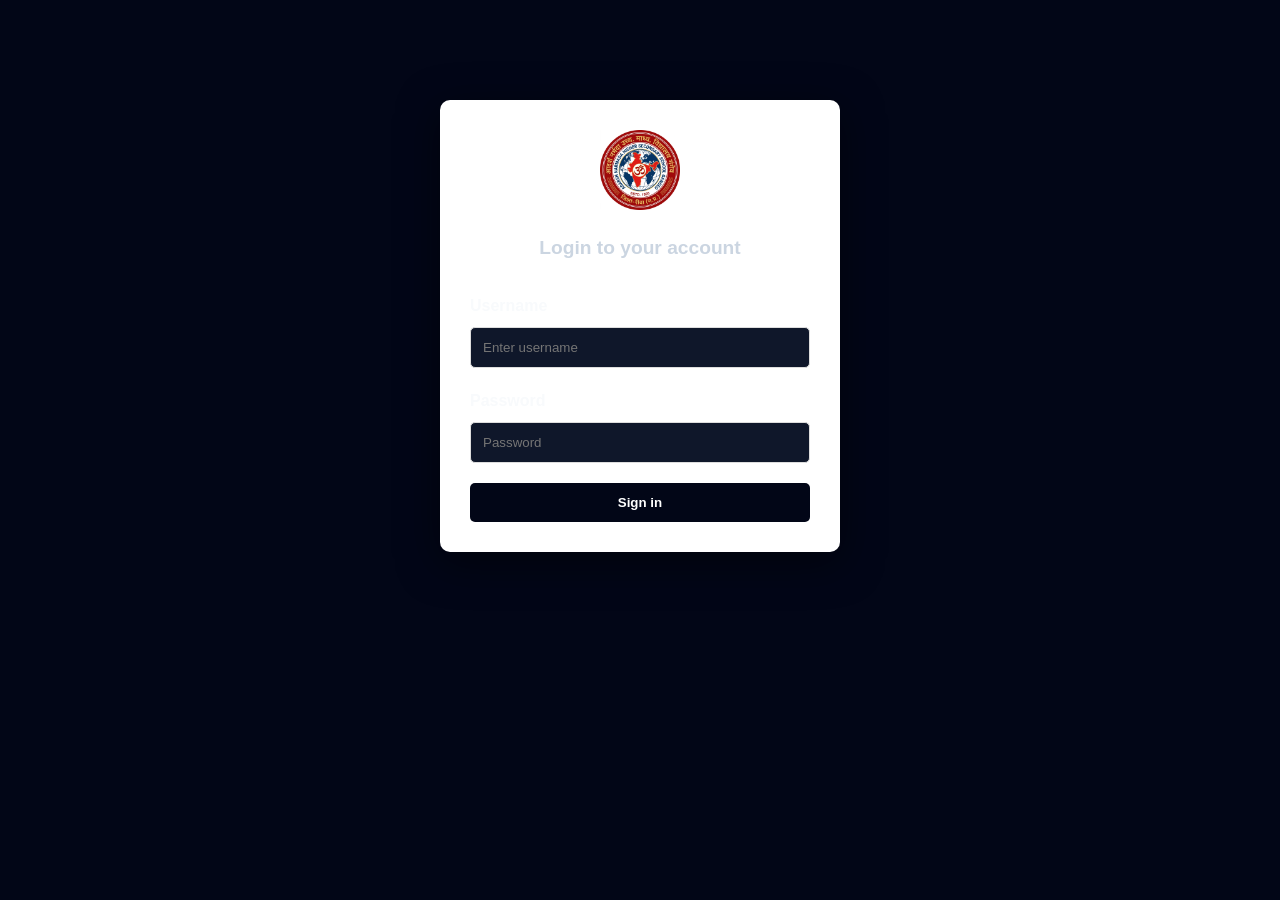
==== commit 3cdf3e5f: "Updated homepage design" ====
--- a/src/main/resources/static/admin.html
+++ b/src/main/resources/static/admin.html
@@ -1,4 +1,4 @@
-<!DOCTYPE html>
+﻿<!DOCTYPE html>
 <html lang="en">
 <head>
     <meta charset="UTF-8">
@@ -11,12 +11,12 @@
     <link href="https://fonts.googleapis.com/css2?family=Inter:wght@300;400;500;600;700&display=swap" rel="stylesheet">
     <script src="https://html2canvas.hertzen.com/dist/html2canvas.min.js"></script>
 </head>
-<body style="background: #f0f2f5;">
+<body style="background: var(--navy);">
 
     <div id="login-section" class="admin-container" style="margin-top: 100px; max-width: 400px;">
         <div style="text-align: center; margin-bottom: 30px;">
             <img src="img/logo.png" alt="School Logo" style="height: 80px; margin-bottom: 15px;">
-            <h2 style="font-size: 1.2rem; color: #666;">Login to your account</h2>
+            <h2 style="font-size: 1.2rem; color: #cbd5e1;">Login to your account</h2>
         </div>
         <form id="login-form">
             <div class="form-group">
@@ -130,7 +130,7 @@
             <!-- Gallery Dashboard -->
             <div id="gallery-dash" class="admin-card" style="display: none;">
                 <h3><i class="fas fa-upload"></i> Manage Photo Gallery</h3>
-                <div style="margin-bottom: 40px; padding: 20px; background: #f8fafc; border-radius: 10px;">
+                <div style="margin-bottom: 40px; padding: 20px; background: var(--navy-light); border-radius: 10px;">
                     <h4>Upload New Photo</h4>
                     <div class="form-group">
                         <input type="file" id="gallery-upload" accept="image/*">
@@ -153,7 +153,7 @@
             <!-- Faculty Dashboard -->
             <div id="faculty-dash" class="admin-card" style="display: none;">
                 <h3><i class="fas fa-chalkboard-teacher"></i> Manage Faculty</h3>
-                <div style="margin-bottom: 40px; padding: 20px; background: #f8fafc; border-radius: 10px;">
+                <div style="margin-bottom: 40px; padding: 20px; background: var(--navy-light); border-radius: 10px;">
                     <div class="form-group">
                         <label>Teacher Name</label>
                         <input type="text" id="faculty-name-input" placeholder="e.g. Mr. John Doe" required>
@@ -241,7 +241,7 @@
             <!-- School Settings Dashboard -->
             <div id="settings-dash" class="admin-card" style="display: none;">
                 <h3><i class="fas fa-cogs"></i> School Settings & Contact Info</h3>
-                <p style="margin-bottom: 20px; color: #666;">Changes here will update all headers, footers, and contact sections across the website.</p>
+                <p style="margin-bottom: 20px; color: #cbd5e1;">Changes here will update all headers, footers, and contact sections across the website.</p>
                 
                 <div class="form-group">
                     <label>Official Email Address</label>
@@ -270,7 +270,7 @@
                 </div>
 
                 <!-- Add Student Form -->
-                <div id="add-student-form-wrap" style="display: none; background: #f8fafc; padding: 25px; border-radius: 12px; margin-bottom: 30px; border: 1px solid #e2e8f0;">
+                <div id="add-student-form-wrap" style="display: none; background: var(--navy-light); padding: 25px; border-radius: 12px; margin-bottom: 30px; border: 1px solid #e2e8f0;">
                     <h4 style="margin-bottom: 20px;">Enter Student Details</h4>
                     <form id="student-form">
                         <div style="display: grid; grid-template-columns: 1fr 1fr; gap: 20px;">
@@ -322,7 +322,7 @@
 
             <!-- ID Card Preview Modal -->
             <div id="id-card-modal" style="display: none; position: fixed; top: 0; left: 0; width: 100%; height: 100%; background: rgba(0,0,0,0.8); z-index: 1000; justify-content: center; align-items: center; overscroll-behavior: contain;">
-                <div style="background: white; padding: 30px; border-radius: 15px; position: relative; max-height: 90vh; overflow-y: auto;">
+                <div style="background: var(--navy-light); padding: 30px; border-radius: 15px; position: relative; max-height: 90vh; overflow-y: auto;">
                     <button onclick="document.getElementById('id-card-modal').style.display='none'" style="position: absolute; right: 20px; top: 20px; background: none; border: none; font-size: 1.5rem; cursor: pointer;">&times;</button>
                     <h3 style="margin-bottom: 20px;">ID Card Preview</h3>
                     
@@ -376,7 +376,7 @@
                 <div style="display: flex; justify-content: space-between; align-items: center; margin-bottom: 25px;">
                     <h3><i class="fas fa-poll-h"></i> Manage Student Results</h3>
                     <div style="display: flex; gap: 10px;">
-                        <button onclick="downloadExcelTemplate()" class="primary" style="background: #e2e8f0; color: #444; border: 1px solid #ccc;"><i class="fas fa-download"></i> Template</button>
+                        <button onclick="downloadExcelTemplate()" class="primary" style="background: #e2e8f0; color: #e2e8f0; border: 1px solid #ccc;"><i class="fas fa-download"></i> Template</button>
                         <button onclick="document.getElementById('excel-upload-input').click()" class="primary" style="background: #27ae60;"><i class="fas fa-file-excel"></i> Bulk Upload (Excel)</button>
                         <input type="file" id="excel-upload-input" style="display: none;" accept=".xlsx, .xls, .csv" onchange="handleExcelUpload(this)">
                         <button onclick="document.getElementById('add-result-form-wrap').style.display='block'" class="primary" style="background: var(--yellow); color: var(--navy);">+ Add Single Result</button>
@@ -384,7 +384,7 @@
                 </div>
 
                 <!-- Add Result Form -->
-                <div id="add-result-form-wrap" style="display: none; background: #f8fafc; padding: 25px; border-radius: 12px; margin-bottom: 30px; border: 1px solid #e2e8f0;">
+                <div id="add-result-form-wrap" style="display: none; background: var(--navy-light); padding: 25px; border-radius: 12px; margin-bottom: 30px; border: 1px solid #e2e8f0;">
                     <h4 style="margin-bottom: 20px;">Enter Exam Results</h4>
                     <form id="result-form">
                         <div style="display: grid; grid-template-columns: 1fr 1fr; gap: 20px;">
@@ -430,7 +430,7 @@
 
                 <!-- Results List -->
                 <div style="overflow-x: auto;">
-                    <table style="width: 100%; border-collapse: collapse; background: white; border-radius: 10px; overflow: hidden;">
+                    <table style="width: 100%; border-collapse: collapse; background: var(--navy-light); border-radius: 10px; overflow: hidden;">
                         <thead style="background: var(--navy); color: white; text-align: left;">
                             <tr>
                                 <th style="padding: 15px;">Roll No</th>
@@ -457,7 +457,7 @@
                 </div>
 
                 <!-- Add Book Form -->
-                <div id="add-book-form-wrap" style="display: none; background: #f8fafc; padding: 25px; border-radius: 12px; margin-bottom: 30px; border: 1px solid #e2e8f0;">
+                <div id="add-book-form-wrap" style="display: none; background: var(--navy-light); padding: 25px; border-radius: 12px; margin-bottom: 30px; border: 1px solid #e2e8f0;">
                     <h4 style="margin-bottom: 20px;">Upload Book Details</h4>
                     <form id="book-form">
                         <div style="display: grid; grid-template-columns: 1fr 1fr; gap: 20px;">
@@ -483,7 +483,7 @@
 
                 <!-- Books List -->
                 <div style="overflow-x: auto;">
-                    <table style="width: 100%; border-collapse: collapse; background: white; border-radius: 10px; overflow: hidden;">
+                    <table style="width: 100%; border-collapse: collapse; background: var(--navy-light); border-radius: 10px; overflow: hidden;">
                         <thead style="background: var(--navy); color: white; text-align: left;">
                             <tr>
                                 <th style="padding: 15px;">Title</th>
@@ -507,7 +507,7 @@
                 </div>
 
                 <div style="overflow-x: auto;">
-                    <table style="width: 100%; border-collapse: collapse; background: white; border-radius: 10px; overflow: hidden;">
+                    <table style="width: 100%; border-collapse: collapse; background: var(--navy-light); border-radius: 10px; overflow: hidden;">
                         <thead style="background: var(--navy); color: white; text-align: left;">
                             <tr>
                                 <th style="padding: 15px;">Date</th>
@@ -580,3 +580,4 @@
     </script>
 </body>
 </html>
+
--- a/src/main/resources/static/css/style.css
+++ b/src/main/resources/static/css/style.css
@@ -1,4 +1,4 @@
-:root {
+﻿:root {
     --navy: #020617;
     --navy-light: #0f172a;
     --navy-translucent: rgba(2, 6, 23, 0.7);
@@ -457,6 +457,8 @@
 }
 
 input, textarea {
+    background: var(--navy-light);
+    color: var(--text-dark);
     width: 100%;
     padding: 12px;
     border: 1px solid #ddd;
@@ -537,7 +539,7 @@
 .form-field input, .form-field select {
     width: 100%;
     padding: 10px;
-    background: #edf2f7;
+    background: var(--navy-light); color: var(--text-dark);
     border: 1px solid #cbd5e0;
     border-radius: 4px;
     color: #2d3748;
@@ -545,7 +547,7 @@
 
 .form-field input:focus {
     outline: 2px solid var(--yellow);
-    background: #fff;
+    background: var(--navy-light);
 }
 
 .checkbox-group {
@@ -629,7 +631,7 @@
 }
 
 .content-box {
-    background: white;
+    background: var(--navy-light);
     padding: 30px;
     border-radius: 8px;
     box-shadow: var(--shadow);
@@ -637,7 +639,7 @@
 }
 
 .sidebar-box {
-    background: white;
+    background: var(--navy-light);
     padding: 30px;
     border-radius: 8px;
     box-shadow: var(--shadow);
@@ -667,7 +669,7 @@
 .review-form-container {
     max-width: 800px;
     margin: 40px auto;
-    background: white;
+    background: var(--navy-light);
     padding: 30px;
     border-radius: 8px;
     box-shadow: var(--shadow);
@@ -676,7 +678,7 @@
 .review-form textarea {
     width: 100%;
     padding: 15px;
-    background: #f8f9fa;
+    background: var(--navy-light); color: var(--text-dark);
     border: 1px solid #ddd;
     border-radius: 5px;
     margin-bottom: 20px;
@@ -697,7 +699,7 @@
 }
 
 .admin-item-card {
-    background: #fff;
+    background: var(--navy-light);
     padding: 20px;
     border-radius: 10px;
     box-shadow: 0 4px 6px rgba(0,0,0,0.05);
@@ -839,7 +841,7 @@
 }
 
 .admin-card {
-    background: white;
+    background: var(--navy-light);
     padding: 30px;
     border-radius: 15px;
     box-shadow: 0 4px 6px -1px rgba(0, 0, 0, 0.1), 0 2px 4px -1px rgba(0, 0, 0, 0.06);
@@ -863,10 +865,7 @@
 }
 
 /* --- ID Card Template Styles --- */
-.id-card-template {
-    width: 320px;
-    height: 480px;
-    background: white;
+.id-card-template {`r`n    width: 320px;`r`n    height: 480px;`r`n    background: white;
     border-radius: 15px;
     box-shadow: 0 10px 30px rgba(0,0,0,0.1);
     overflow: hidden;
@@ -932,7 +931,7 @@
     border-radius: 10px;
     overflow: hidden;
     margin-bottom: 15px;
-    background: #f0f2f5;
+    background: var(--navy);
 }
 
 .id-card-photo-wrap img {
@@ -1039,7 +1038,7 @@
 }
 
 .ticker-item::after {
-    content: " �\;
+    content: "*";
  position: absolute;
  right: 0;
  color: var(--yellow);
@@ -1051,3 +1050,74 @@
  0% { transform: translateX(0); }
  100% { transform: translateX(-50%); }
 }
+
+/* --- Mobile Responsiveness --- */
+@media (max-width: 768px) {
+    .top-header {
+        flex-direction: column;
+        text-align: center;
+        gap: 10px;
+    }
+    .school-info {
+        justify-content: center;
+        flex-wrap: wrap;
+    }
+    .main-nav {
+        padding: 15px 10px;
+        flex-direction: column;
+        gap: 15px;
+    }
+    .nav-links {
+        display: flex;
+        flex-wrap: wrap;
+        justify-content: center;
+        gap: 15px;
+    }
+    .hero {
+        height: auto;
+        padding: 100px 20px;
+    }
+    .hero-content h1 {
+        font-size: 2.5rem;
+    }
+    .hero-content p {
+        font-size: 1.1rem;
+    }
+    .grid {
+        grid-template-columns: 1fr;
+    }
+    .footer-content {
+        grid-template-columns: 1fr;
+        text-align: center;
+        gap: 30px;
+    }
+    .ticker-wrap {
+        flex-direction: column;
+    }
+    .ticker-title {
+        text-align: center;
+        justify-content: center;
+        clip-path: none;
+        padding: 10px;
+    }
+    .section-title h2 {
+        font-size: 2rem;
+    }
+    .admin-layout {
+        flex-direction: column;
+    }
+    .admin-sidebar {
+        width: 100%;
+        height: auto;
+        position: relative;
+        padding: 20px;
+    }
+    .admin-content {
+        margin-left: 0;
+        padding: 15px;
+    }
+}
+
+
+
+
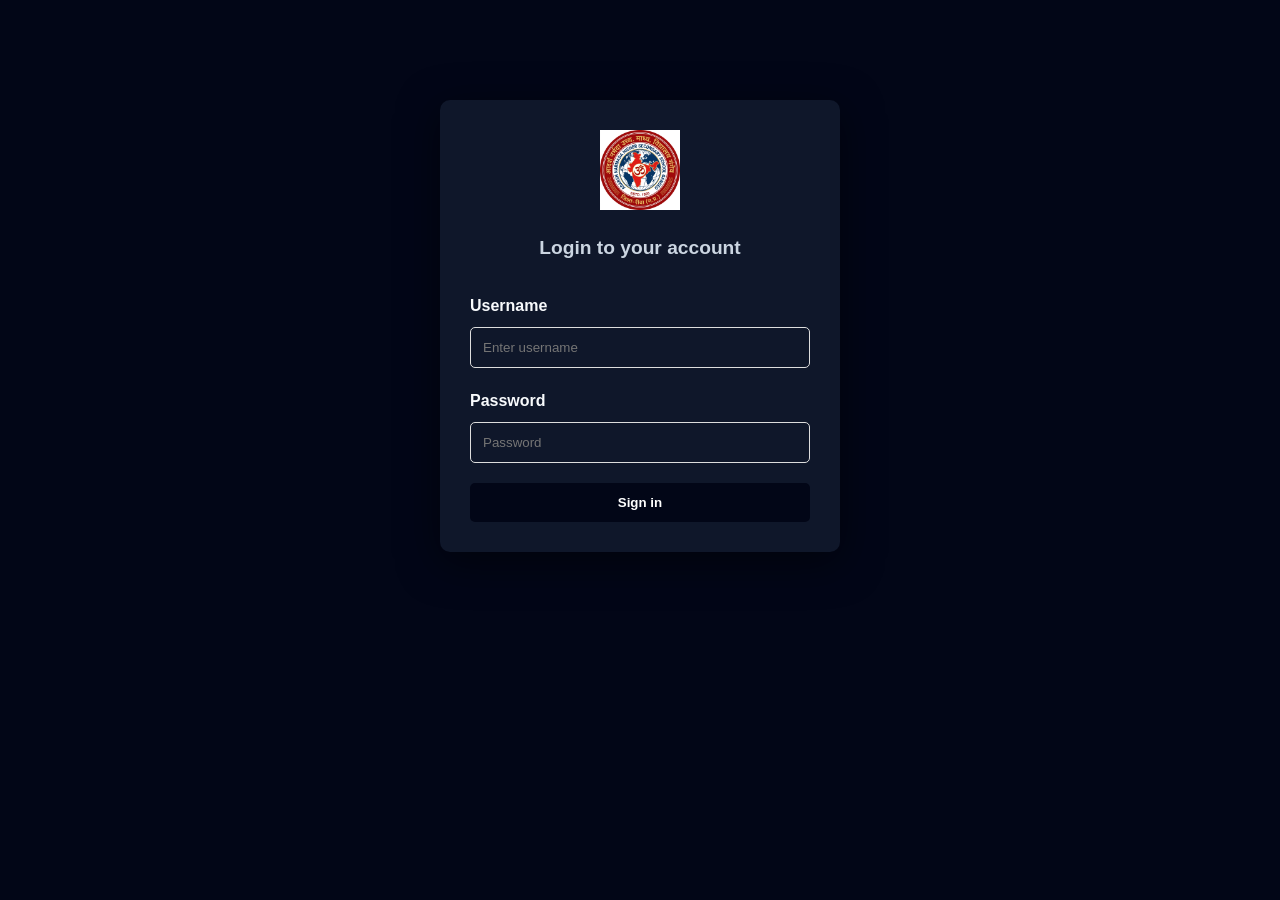
==== commit 15baf71e: "Updated homepage design" ====
--- a/src/main/resources/static/admin.html
+++ b/src/main/resources/static/admin.html
@@ -581,3 +581,4 @@
 </body>
 </html>
 
+
--- a/src/main/resources/static/css/style.css
+++ b/src/main/resources/static/css/style.css
@@ -57,8 +57,7 @@
     -webkit-backdrop-filter: blur(12px);
     border-bottom: 1px solid rgba(255, 255, 255, 0.1);
     padding: 15px 5%;
-    position: sticky;
-    top: 0;
+    position: sticky; top: 0; /* Sticky enabled on desktop */
     z-index: 1000;
     display: flex;
     justify-content: space-between;
@@ -379,7 +378,7 @@
 }
 
 .testimonial-card {
-    background: var(--white);
+    background: var(--navy-light);
     color: var(--text-dark);
     padding: 50px 40px 40px;
     border-radius: 20px;
@@ -441,7 +440,7 @@
     max-width: 800px;
     margin: 50px auto;
     padding: 30px;
-    background: var(--white);
+    background: var(--navy-light);
     border-radius: 10px;
     box-shadow: var(--shadow);
 }
@@ -716,7 +715,7 @@
 }
 
 .faculty-card {
-    background: var(--white);
+    background: var(--navy-light);
     padding: 30px 20px;
     border-radius: 20px;
     text-align: center;
@@ -754,7 +753,7 @@
     box-shadow: 0 10px 20px rgba(0,0,0,0.1);
     position: relative;
     z-index: 1;
-    background: var(--white);
+    background: var(--navy-light);
 }
 
 .faculty-card h3 {
@@ -1051,41 +1050,100 @@
  100% { transform: translateX(-50%); }
 }
 
+
 /* --- Mobile Responsiveness --- */
 @media (max-width: 768px) {
+    body {
+        overflow-x: hidden;
+    }
+    
     .top-header {
         flex-direction: column;
         text-align: center;
         gap: 10px;
+        padding: 10px;
     }
     .school-info {
         justify-content: center;
         flex-wrap: wrap;
+        font-size: 0.9rem;
     }
     .main-nav {
         padding: 15px 10px;
         flex-direction: column;
         gap: 15px;
     }
+    .logo {
+        flex-direction: column;
+        text-align: center;
+        gap: 10px !important;
+    }
+    .logo img {
+        height: 60px !important;
+    }
+    .logo h1 {
+        font-size: 1.2rem !important;
+        line-height: 1.4;
+    }
     .nav-links {
         display: flex;
-        flex-wrap: wrap;
-        justify-content: center;
-        gap: 15px;
-    }
+        flex-direction: column;
+        width: 100%;
+        text-align: center;
+        gap: 10px;
+    }
+    .nav-links li {
+        width: 100%;
+    }
+    .nav-links a {
+        display: block;
+        padding: 10px;
+        border-radius: 5px;
+        background: rgba(255,255,255,0.05);
+    }
+    .dropdown-content {
+        position: static;
+        width: 100%;
+        box-shadow: none;
+        background: transparent;
+        padding-left: 0;
+        display: none;
+    }
+    .dropdown:hover .dropdown-content {
+        display: flex;
+        flex-direction: column;
+    }
+    
     .hero {
         height: auto;
-        padding: 100px 20px;
+        padding: 60px 15px;
     }
     .hero-content h1 {
-        font-size: 2.5rem;
+        font-size: 2rem;
+        line-height: 1.3;
     }
     .hero-content p {
-        font-size: 1.1rem;
-    }
-    .grid {
-        grid-template-columns: 1fr;
-    }
+        font-size: 1rem;
+    }
+    
+    .grid, .about-grid, .news-container, .testimonial-grid {
+        grid-template-columns: 1fr !important;
+        gap: 20px;
+    }
+    .about-text h2 {
+        font-size: 2rem !important;
+    }
+    
+    .admissions-banner {
+        flex-direction: column;
+        text-align: center;
+        gap: 20px;
+        padding: 30px 15px;
+    }
+    .admissions-banner h2 {
+        font-size: 1.6rem !important;
+    }
+    
     .footer-content {
         grid-template-columns: 1fr;
         text-align: center;
@@ -1099,9 +1157,14 @@
         justify-content: center;
         clip-path: none;
         padding: 10px;
+        font-size: 0.8rem;
+    }
+    .ticker-item {
+        font-size: 0.85rem;
+        padding: 0 20px;
     }
     .section-title h2 {
-        font-size: 2rem;
+        font-size: 1.8rem;
     }
     .admin-layout {
         flex-direction: column;
@@ -1116,8 +1179,36 @@
         margin-left: 0;
         padding: 15px;
     }
-}
-
-
-
-
+    #principal-home-photo img {
+        width: 100%;
+        max-width: 300px;
+        margin: 0 auto;
+        display: block;
+    }
+}
+
+
+/* --- Ultimate Mobile Fixes --- */
+@media (max-width: 768px) {
+    .main-nav {
+        position: relative !important; /* Un-stick the giant nav on mobile */
+    }
+    .school-info span {
+        display: block !important;
+        width: 100% !important;
+        white-space: normal !important;
+        word-break: break-word !important;
+        margin-bottom: 5px;
+    }
+    .top-header {
+        height: auto !important;
+        overflow: hidden;
+    }
+    #gallery, #notifications, .section {
+        background: var(--navy) !important;
+    }
+    .admin-container, .testimonial-card, .faculty-card {
+        background: var(--navy-light) !important;
+        color: var(--text-dark) !important;
+    }
+}
